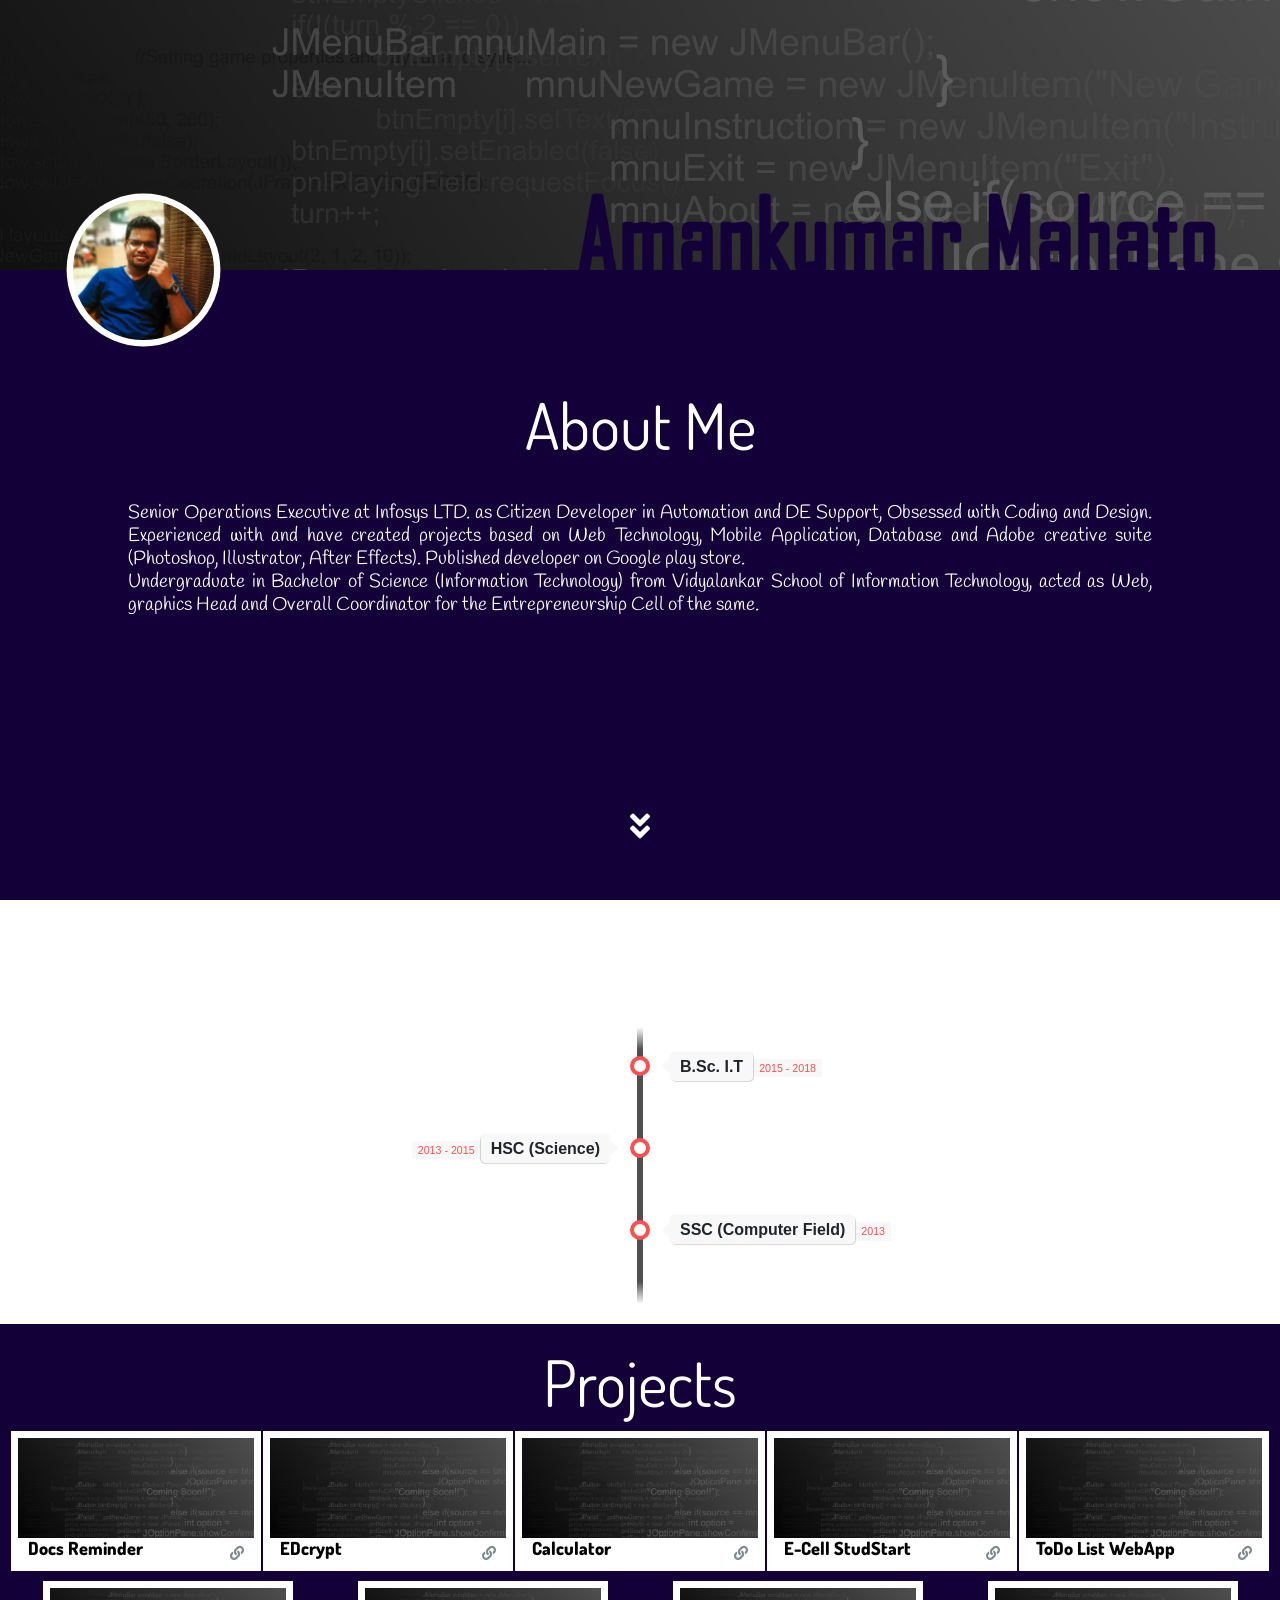
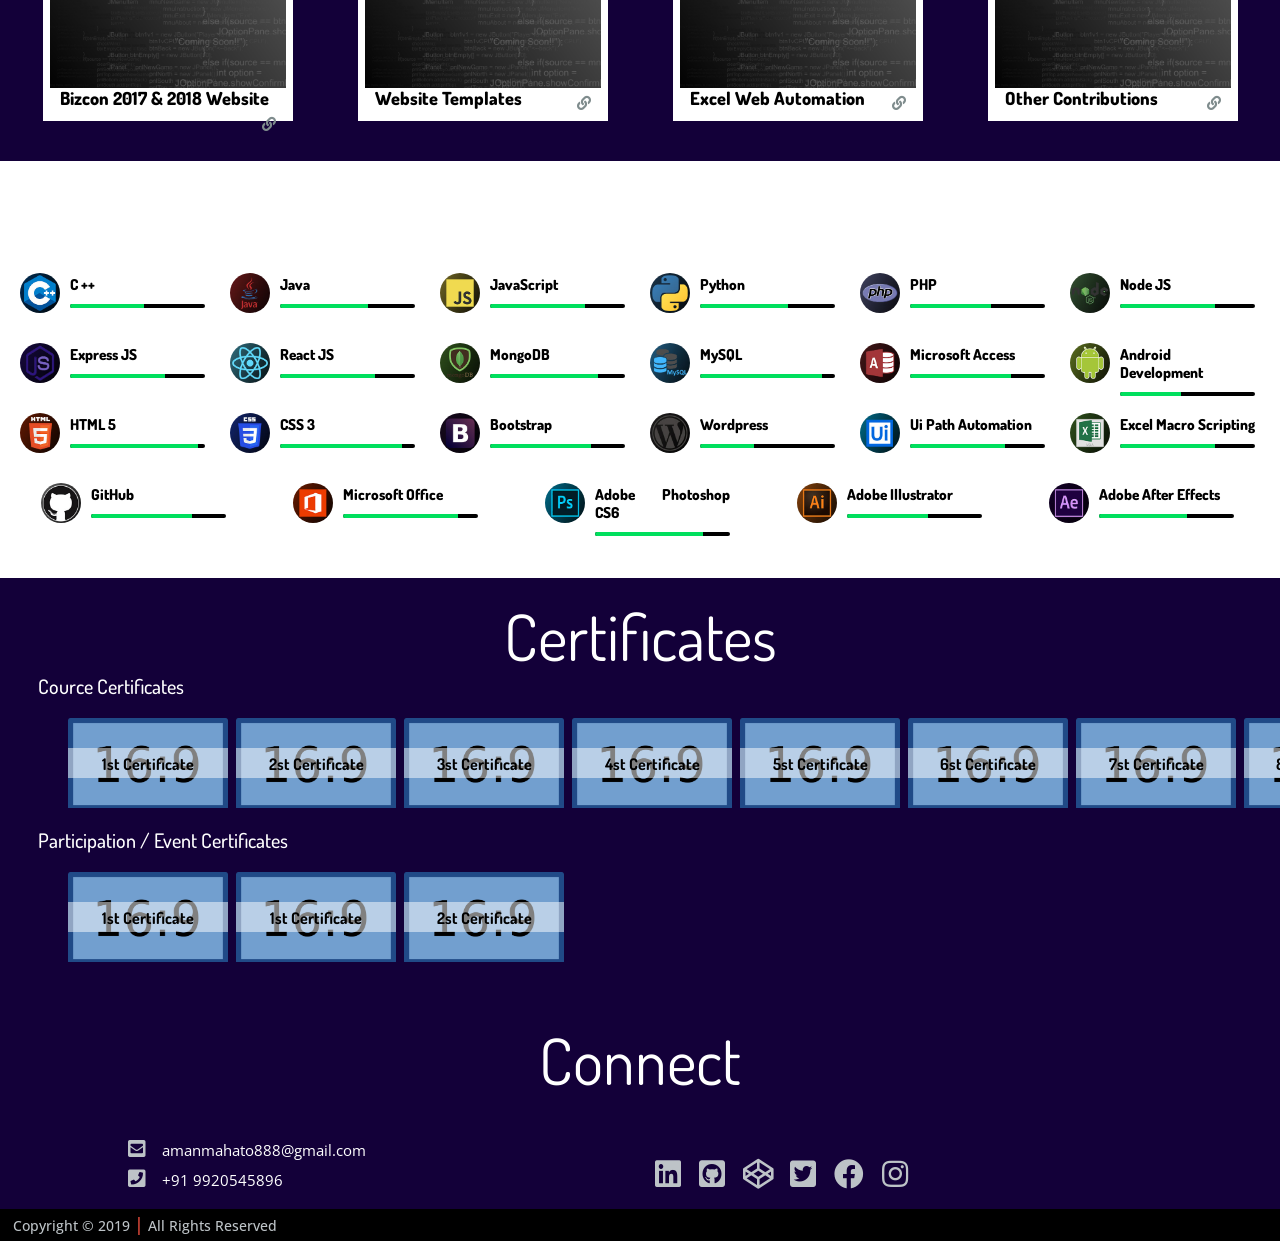
==== index.html @ 03d80e10 "Skill Section Redsigned" ====
<!doctype html>
<html lang="en">
  <head>
    <!-- Meta tags -->
    <meta charset="utf-8">
    <meta name="viewport" content="width=device-width, initial-scale=1, shrink-to-fit=no">

    <!-- CSS -->
    
    <link href="css/bootstrap.min.css" rel="stylesheet">
    <link rel="stylesheet" href="css/const.css">
    <link rel="stylesheet" href="https://use.fontawesome.com/releases/v5.0.13/css/all.css" integrity="sha384-DNOHZ68U8hZfKXOrtjWvjxusGo9WQnrNx2sqG0tfsghAvtVlRW3tvkXWZh58N9jp" crossorigin="anonymous">
    <link rel="stylesheet" href="css/typography.css">
    <link rel="stylesheet" href="css/style.css">
    <script src="js/main.js"></script>

    
    <title>Amankumar Mahato</title>
    <link rel="icon" href="Assets/profile/icon.png" type="image/gif" sizes="16x16" alt="Amankumar Mahato">
  </head>
  <body>
    <div>
      <!-- About Me Page -->
      <section id="about">
        <div class="row top">
          <img src="Assets/profile/aman.png" class="xenon" alt="Amankumar Mahato">
        </div>

        <div class="row"  style="display: flex; height: 13vh; background-color: #130039;">
          <div class="imgdiv">
            <img src="Assets/profile/profile.jpg" alt="Amankumar Mahato" class="img"/>
          </div>
        </div>

        <div class="row abt">
          <div class="para">
            <h2 class="heading">About Me</h2>
            <p class="about">Senior Operations Executive at Infosys LTD. as Citizen Developer in Automation and DE Support, Obsessed with Coding and Design. Experienced with and have created projects based on Web Technology, Mobile Application, Database and Adobe creative suite (Photoshop, Illustrator, After Effects). Published developer on Google play store.</br>
              Undergraduate in Bachelor of Science (Information Technology) from Vidyalankar School of Information Technology, acted as Web, graphics Head and Overall Coordinator for the Entrepreneurship Cell of the same.</p>
          </div>
        </div>

        <a href="#edu" style="text-decoration: none;">
          <div class="row"  style="display: flex; height: 10vh; background-color: #130039; justify-content: center; overflow: hidden;">
            <div class="down">
              <i class="fas fa-angle-double-down"></i>
            </div>
          </div>
        </a>
      </section>

      <!-- Education Page -->
      <section  id="edu" class="container-fluid">
        <div class="row edu">
              <div class="col-12">
                <h2 class="heading">Education Details</h2>
                <!-- The Timeline -->
                <ul class="timeline">
                	<!-- Item 1 -->
                	<li>
                		<div class="direction-r">
                			<div class="flag-wrapper">
                				<span class="flag">B.Sc. I.T</span>
                				<span class="time-wrapper"><span class="time">2015 - 2018</span></span>
                			</div>
                			<div class="desc">Vidyalankar School of Information Technology</div>
                		</div>
                	</li>

                	<!-- Item 2 -->
                	<li>
                		<div class="direction-l">
                			<div class="flag-wrapper">
                				<span class="flag">HSC (Science)</span>
                				<span class="time-wrapper"><span class="time">2013 - 2015</span></span>
                			</div>
                			<div class="desc">Bhavan's H.S. College</div>
                		</div>
                	</li>

                	<!-- Item 3 -->
                	<li>
                		<div class="direction-r">
                			<div class="flag-wrapper">
                				<span class="flag">SSC (Computer Field)</span>
                				<span class="time-wrapper"><span class="time">2013</span></span>
                			</div>
                			<div class="desc">Robert Money Technical High School</div>
                		</div>
                	</li>
                </ul>
              </div>
        </div>
      </section>

      <!-- Projects Page -->
      <section id="project" class="container-fluid project">
        <div class="Head">
          <h2 class="heading">Projects</h2>
        </div>
        <div class="content">
          <script>
            projectArray.forEach(elements => {
                document.write(
                  '<div class="projectMain">'
                      +'<div class="pBG" style="background-image: url(Assets/'+elements.pImage+');">'
                        +'<div class="pDisp">'
                          + elements.disp +'<br>'
                          +'Languages: '+ elements.language +'<br>'
                          +'Purpose: '+ elements.purpose +
                        '</div>'
                      +'</div>'
                      +'<h2 class="content">'+ elements.name +'</h2>'
                      +'<a href="'+elements.link+'" class="fas fa-link pLink"  target="_blank"></a>'
                  +'</div>'
                );
            });
          </script>
        </div>
      </section>


      <!-- Skill Page -->
      <section id="skill" class="container-fluid skills">
        <div class="Head">
          <h2 class="heading">Skills</h2>
        </div>
        <div class="content">
          <script>
            skillArray.forEach(element => {
                document.write(
                  '<div class="skillMain">'
                      +'<img src="Assets/skill/'+element.skillIcon+'" class="sImg">'
                      +'<div class="skillSub">'
                        +'<h2>'+ element.skill +'</h2>'
                        +'<div class="progress">'
                            +'<div class="prgComp" style="width: '+element.level+'%"></div>'
                        +'</div>'
                      +'</div>'
                  +'</div>'
                );            
            });
          </script>
        </div>
      </section>

      <!-- Certificate Page -->
      <section id="certificate" class="container-fluid certificate">
        <div class="Head">
          <h2 class="heading">Certificates</h2>
        </div>
        <div class="Head">
          <h2 class="cCertiTitle">Cource Certificates</h2>
        </div>
        <div class="hScroll">
          <script>
            cCertiArray.forEach(element => {
              document.write(
                '<a href="#" class="cCerti" style="background-image: url(Assets/'+element.cCertiImg+');">'
                  +'<div class="cCertiName">'
                    +'<h2 class="contentD">'+element.cCertiName+'</h2>'
                  +'</div>'
                +'</a>'
              );
            });
          </script>
        </div>
        <div class="Head">
          <h2 class="cCertiTitle">Participation / Event Certificates</h2>
        </div>
        <div class="hScroll">
          <script>
            pCertiArray.forEach(element => {
              document.write(
                '<a href="#" class="cCerti" style="background-image: url(Assets/'+element.pCertiImg+');">'
                  +'<div class="cCertiName">'
                    +'<h2 class="contentD">'+element.pCertiName+'</h2>'
                  +'</div>'
                +'</a>'
              );
            });
          </script>
        </div>
      </section>

      <!--Connect Page -->
      <section id="connect" class="container-fluid">
        <div class="row connect">
          <div class="col-12">
            <h2 class="heading">Connect</h2>
          </div>
          <div class="col-lg-6 col-md-6 col-sm-12 conMain">
            <h2 onclick="copyEmail()"><i class="fas fa-envelope-square"></i>&nbsp &nbsp amanmahato888@gmail.com</h2>
            <h2 onclick="copyPhone()"><i class="fas fa-phone-square"></i>&nbsp &nbsp +91 9920545896</h2>
          </div>
          <div class="col-lg-6 col-md-6 col-sm-12 conMain2">
            <a href="https://www.linkedin.com/in/amank-mahato/" target="_blank" class="fab fa-linkedin"></a>&nbsp &nbsp
            <a href="https://github.com/XenonAman" target="_blank" class="fab fa-github-square"></a>&nbsp &nbsp
            <a href="https://codepen.io/amanmahato/" target="_blank" class="fab fa-codepen"></a>&nbsp &nbsp
            <a href="https://twitter.com/amank_mahato" target="_blank" class="fab fa-twitter-square"></a>&nbsp &nbsp
            <a href="https://www.facebook.com/aman.mahato.355" target="_blank" class="fab fa-facebook"></a>&nbsp &nbsp
            <a href="https://www.instagram.com/mahato_aman/?hl=en" target="_blank" class="fab fa-instagram"></a>    
          </div>
        </div>
      </section>

      <div class="col-12 copyR">
          <h2>Copyright &#169; 2019 <span>|</span> All Rights Reserved</h2>
      </div>


    </div>

<!-- Loader
https://www.w3schools.com/howto/tryit.asp?filename=tryhow_css_loader5 -->


    <!-- Optional JavaScript -->

    <!-- jQuery first, then Popper.js, then Bootstrap JS -->
    <script src="https://code.jquery.com/jquery-3.2.1.slim.min.js" integrity="sha384-KJ3o2DKtIkvYIK3UENzmM7KCkRr/rE9/Qpg6aAZGJwFDMVNA/GpGFF93hXpG5KkN" crossorigin="anonymous"></script>
    <script src="https://cdnjs.cloudflare.com/ajax/libs/popper.js/1.12.9/umd/popper.min.js" integrity="sha384-ApNbgh9B+Y1QKtv3Rn7W3mgPxhU9K/ScQsAP7hUibX39j7fakFPskvXusvfa0b4Q" crossorigin="anonymous"></script>
    <script src="js/bootstrap.min.js"></script>

    <script>
      function copyEmail(){
        let copyE = "amanmahato888@gmail.com";
        copyE.select();
        copyE.setSelectionRange(0, 99999);
        document.execCommand("copy");
      }
    </script>
    
  </body>
</html>
---- css/const.css ----
html, body, div, span, applet, object, iframe,
h1, h2, h3, h4, h5, h6, p, blockquote, pre,
a, abbr, acronym, address, big, cite, code,
del, dfn, em, img, ins, kbd, q, s, samp,
small, strike, strong, sub, sup, tt, var,
b, u, i, center,
dl, dt, dd, ol, ul, li,
fieldset, form, label, legend,
table, caption, tbody, tfoot, thead, tr, th, td,
article, aside, canvas, details, embed,
figure, figcaption, footer, header, hgroup,
menu, nav, output, ruby, section, summary,
time, mark, audio, video {
	margin: 0;
	padding: 0;
	border: 0;
	font-size: 100%;
	vertical-align: baseline;
}
/* HTML5 display-role reset for older browsers */
article, aside, details, figcaption, figure,
footer, header, hgroup, menu, nav, section {
	display: block;
}
body {
	line-height: 1;
}
ol, ul {
	list-style: none;
}
blockquote, q {
	quotes: none;
}
blockquote:before, blockquote:after,
q:before, q:after {
	content: '';
	content: none;
}
table {
	border-collapse: collapse;
	border-spacing: 0;
}

/* ============ Browsers reset ============ */

html{
	-ms-overflow-style: none;  /* IE 10+ */
	overflow: -moz-scrollbars-none; /* should hide scroll bar */
}
/* no scroll bar for Safari and Chrome */
html::-webkit-scrollbar,
body::-webkit-scrollbar{
	display: none; /*  might be enought */
	background: transparent;
	visibility: visible;
	width: 17px;
}

/* ============ Hide Scrollbar ============ */

 /* rgba(19,0,57,1); */

body
{
    background:url(../Assets/bg.jpg);
    /* background-color: #95a5a6; */
	  background-size: 100% 100%;
    /* Create the parallax scrolling effect */
    background-attachment: fixed;
    background-position: center;
    background-repeat: no-repeat;
    background-size: cover;
    overflow-x: hidden;
    font-family: sans-serif;
}

.row{
	margin-left: 0px;
	margin-right: 0px;
	padding-right: 0px;
	padding-left: 0px;
}

.container-fluid{
	padding-left: 0px;
	padding-right: 0px; 
}



/* =========== Down shift button =========== */

.down{
  text-align: center;
  color: #fff;
  font-size: 2.5vw;
  font-weight: 100;
  position :relative;
  -webkit-animation: mymove 3s infinite; /* Safari 4.0 - 8.0 */
  animation: mymove 3s infinite;
}

/* Safari 4.0 - 8.0 */
@-webkit-keyframes mymove {
    0% {top: -5px; color: #130039;}
    40%,60% { top: 5px; color: #fff;}
    100% {top:  15px;  color:#130039;}
}

/* Standard syntax */
@keyframes mymove {
    0% {top: -5px;  color: #130039;}
    40%,60% { top: 5px; color: #fff;}
    100% {top: 15px;  color: #130039;}
}

/* =========== Section =========== */


#about{
	height: 100vh;
	width: 100%;
	box-sizing: content-box;
}

.edu{
	height: auto;
	width: 100%;
	background-color: rgba(19,0,57,0);
	padding-top: 20px;
	padding-bottom: 20px;
	box-sizing: content-box;
}

.project{
	height: auto;
	width: 100%;
	background-color: rgba(19,0,57,1);
	padding-top: 20px;
	padding-bottom: 20px;
}

.skills{
	height: auto;
	width: 100%;
	background-color: rgba(19,0,57,0);
	padding-top: 20px;
	padding-bottom: 20px;
}

.certificate{
	background-color: rgba(19,0,57,1);
	height: auto;
	width: 100%;
	padding-top: 20px;
	padding-bottom: 20px;
}

.activity{
	height: auto;
	width: 100%;
	background-color: rgba(19,0,57,0);
	padding-top: 20px;
	padding-bottom: 20px;
}

.connect{
	background-color: rgba(19,0,57,1);
	height: auto;
	width: 100%;
	padding-top: 20px;
	padding-bottom: 20px;
}

/* =========== Section Head =========== */

.Head{
	width: 100%;
	height: auto;
	text-align: center;
}
/* =========== Section Containet =========== */

.content{
	width: 100%;
	height: auto;
	padding: 10px;
	display: flex;
	flex-direction: row;
	flex-wrap: wrap;
	justify-content: space-around;
	align-items: center;
}

/* =========== Progress Bar =========== */ 

.progress {
  position: relative;
  height: 4px;
  display: block;
  width: 100%;
  background-color: #000000;
  border-radius: 2px;
  background-clip: padding-box;
  margin: 0.2rem 0 0.2rem 0;
  overflow: hidden; 
}
.progress .prgComp {
  position: absolute;
  background-color: inherit;
  top: 0;
  bottom: 0;
  background-color: #00df5d;
  transition: width .3s linear; 
}
---- css/typography.css ----
@import url('https://fonts.googleapis.com/css?family=Dosis:200,400|Handlee|Montserrat+Subrayada');



/* font-family: 'Dosis', sans-serif;
font-family: 'Montserrat Subrayada', sans-serif;
font-family: 'Handlee', cursive; */


.heading{
  font-family: 'Dosis', sans-serif;
  font-size: 5vw;
  color: #fff;
  text-align: center;
  font-weight: 400;
}

.about{
  font-family: 'Handlee', sans-serif;
  font-size: 1.5vw;
  font-weight: 200;
	line-height: 1.8vw;
  color: #fff;
  padding: 3vw 10% 0% 10%;
	text-align: justify;
}

.content{
  font-family: 'Dosis', sans-serif;
  font-size: 14px;
  color: #fff;
  text-align: justify;
}

.contentD{
  font-family: 'Dosis', sans-serif;
  font-size: 14px;
  color: #000;
  text-align: justify;
}
---- css/style.css ----
@import url('https://fonts.googleapis.com/css?family=Fira+Sans+Condensed:300|Open+Sans');

/* font-family: 'Open Sans', sans-serif;
font-family: 'Fira Sans Condensed', sans-serif; */

/* ===Thumbnail=== */

.top{
  width: 100vw;
	height: 30vh;
	display: flex;
	align-items: flex-end;
	justify-content: flex-end;
}
.xenon{
  /* position: relative; */
	/* background-color: #00ff00; */
  /* color: #130039; */
  /* font-size: 5vw;
	line-height: 4.2vw;
  font-weight: bolder; */
  /* display: flex; */
	width: 50vw;
	height: auto;
	margin-right: 5vw;
}

/* ===About=== */

.imgdiv{
  position: relative;
	top: -5.5vw;
	margin-left: 5.7vw;
}

.img{
  background-color: #ccc;
  height: auto;
  width: 11vw;
  border-radius: 50%;
  box-shadow: 0px 0px 0px 0.5vw #fff;
}

.img:hover{
	transition-duration: 0.5s;
  height: auto;
  width: 150px;
  border-radius: 0%;
}

.abt{
	  display: flex;
		height: 47vh;
		background-color: #130039;
}

/* ===Education=== */

.timeline {
  position: relative;
  width: 660px;
  margin: 0 auto;
  margin-top: 30px;
  padding: 1em 0;
  list-style-type: none;
}

.timeline:before {
  position: absolute;
  left: 50%;
  top: 0;
  content: ' ';
  display: block;
  width: 6px;
  height: 100%;
  margin-left: -3px;
  background: rgb(80,80,80);
  background: -moz-linear-gradient(top, rgba(80,80,80,0) 0%, rgb(80,80,80) 8%, rgb(80,80,80) 92%, rgba(80,80,80,0) 100%);
  background: -webkit-gradient(linear, left top, left bottom, color-stop(0%,rgba(30,87,153,1)), color-stop(100%,rgba(125,185,232,1)));
  background: -webkit-linear-gradient(top, rgba(80,80,80,0) 0%, rgb(80,80,80) 8%, rgb(80,80,80) 92%, rgba(80,80,80,0) 100%);
  background: -o-linear-gradient(top, rgba(80,80,80,0) 0%, rgb(80,80,80) 8%, rgb(80,80,80) 92%, rgba(80,80,80,0) 100%);
  background: -ms-linear-gradient(top, rgba(80,80,80,0) 0%, rgb(80,80,80) 8%, rgb(80,80,80) 92%, rgba(80,80,80,0) 100%);
  background: linear-gradient(to bottom, rgba(80,80,80,0) 0%, rgb(80,80,80) 8%, rgb(80,80,80) 92%, rgba(80,80,80,0) 100%);
  z-index: 5;
}

.timeline li {
  padding: 1em 0;
}

.timeline li:after {
  content: "";
  display: block;
  height: 0;
  clear: both;
  visibility: hidden;
}

.direction-l {
  position: relative;
  width: 300px;
  float: left;
  text-align: right;
}

.direction-r {
  position: relative;
  width: 300px;
  float: right;
}

.flag-wrapper {
  position: relative;
  display: inline-block;
  text-align: center;
}

.flag {
  position: relative;
  display: inline;
  background: rgb(248,248,248);
  padding: 6px 10px;
  border-radius: 5px;
  font-weight: 600;
  text-align: left;
}

.direction-l .flag {
  -webkit-box-shadow: -1px 1px 1px rgba(0,0,0,0.15), 0 0 1px rgba(0,0,0,0.15);
  -moz-box-shadow: -1px 1px 1px rgba(0,0,0,0.15), 0 0 1px rgba(0,0,0,0.15);
  box-shadow: -1px 1px 1px rgba(0,0,0,0.15), 0 0 1px rgba(0,0,0,0.15);
}

.direction-r .flag {
  -webkit-box-shadow: 1px 1px 1px rgba(0,0,0,0.15), 0 0 1px rgba(0,0,0,0.15);
  -moz-box-shadow: 1px 1px 1px rgba(0,0,0,0.15), 0 0 1px rgba(0,0,0,0.15);
  box-shadow: 1px 1px 1px rgba(0,0,0,0.15), 0 0 1px rgba(0,0,0,0.15);
}

.direction-l .flag:before,
.direction-r .flag:before {
  position: absolute;
  top: 50%;
  right: -40px;
  content: ' ';
  display: block;
  width: 20px;
  height: 20px;
  margin-top: -10px;
  background: #fff;
  border-radius: 10px;
  border: 4px solid rgb(255,80,80);
  z-index: 10;
}

.direction-r .flag:before {
  left: -40px;
}

.direction-l .flag:after {
  content: "";
  position: absolute;
  left: 100%;
  top: 50%;
  height: 0;
  width: 0;
  margin-top: -8px;
  border: solid transparent;
  border-left-color: rgb(248,248,248);
  border-width: 8px;
  pointer-events: none;
}

.direction-r .flag:after {
  content: "";
  position: absolute;
  right: 100%;
  top: 50%;
  height: 0;
  width: 0;
  margin-top: -8px;
  border: solid transparent;
  border-right-color: rgb(248,248,248);
  border-width: 8px;
  pointer-events: none;
}

.time-wrapper {
  display: inline;

  line-height: 1em;
  font-size: 0.66666em;
  color: rgb(250,80,80);
  vertical-align: middle;
}

.direction-l .time-wrapper {
  float: left;
}

.direction-r .time-wrapper {
  float: right;
}

.time {
  display: inline-block;
  padding: 4px 6px;
  background: rgb(248,248,248);
}

.desc {
  margin: 1em 0.75em 0 0;
  font-size: 0.77777em;
  font-style: italic;
  line-height: 1.5em;
	color: #fff;
}

.direction-r .desc {
  margin: 1em 0 0 0.75em;
}

/* ===Project=== */
.projectMain{
  height: 140px;
  width: 250px;
  padding: 7px;
  background:#fff;
  color: #000000;
  margin-bottom: 10px;
}

.pBG{
  height: 100px;
  width: 236px;
  background-size: cover;
}

.projectMain:hover .pBG{
  box-shadow: 2px 2px 5px #000000;
}

.pDisp{
  height: 100px;
  width: 236px;
  background: #0984e3;
  opacity: 0;
}

.projectMain:hover .pDisp
{
  opacity:0.5;
  text-align:justify;
  color: #000000;
  font-size:15px;
  font-weight:700;
  font-family: 'Fira Sans Condensed', sans-serif;
  padding: 10px;
  transition: 1.5s;
}

.projectMain .content{
  color: #000000;
  font-size: 18px;
  font-weight: 800;
  display: inline;
}

.pLink{
  color: #7f8c8d;
  float: right;
  padding-right: 10px;
  padding-top: 8px;
}

.pLink:hover{
  color: #e74c3c;
}

/* ===Skill=== */

.skillMain{
  background-color: rgba(255, 255, 255, 0.5);
  height: 50px;
  width: 200px;
  padding: 5px;
  margin-bottom: 20px;
  border-radius: 35px 35px 10px 35px;
  display: inline-flex;
}

.skillSub{
  padding: 3px 5px 3px 10px;
  width: 100%;
  height: 100%;
}

.sImg{
  width: 40px;
  height: 40px;
  border-radius: 20px;
}

.skillMain .skillSub h2{
  color: #000000;
  font-size: 15px;
  font-weight: 800;
  margin-bottom: 10px;
}

/* ===Certificates=== */

.hScroll{
  width: 100%;
  padding: 20px 5%;
  height: 130px;
  overflow-y: hidden;
  overflow-x: scroll;
  white-space: nowrap;
  scroll-behavior: smooth;
}

/* .hScroll::-webkit-scrollbar {
  width: 0 !important
}

.hScroll { 
  -ms-overflow-style: none;
  overflow: -moz-scrollbars-none;
} */

/* width */
.hScroll::-webkit-scrollbar {
  height: 5px;
}

/* Track */
.hScroll::-webkit-scrollbar-track {
  background: #ffffff2d; 
  margin: 0px 20%;
  /* border-radius: 20px;  */
}
 
/* Handle */
.hScroll::-webkit-scrollbar-thumb {
  background: rgb(0, 0, 0);
  /* border-radius: 20px;  */
}

/* Handle on hover */
.hScroll::-webkit-scrollbar-thumb:hover {
  background: rgba(126, 124, 255, 0.329); 
}

/* ===End of Horizontal Scroll Settings=== */

.cCertiTitle{
  font-family: 'Dosis', sans-serif;
  font-size: 20px;
  color: #fff;
  text-align: center;
  padding: 0px 3%;
  float: left;
}

.cCerti{
  width:160px;
  height: 90px;
  margin: 0px 4px;
  background-size: 100%;
  display: inline-block;
}

.cCertiName{
  margin-top: 30px;
  padding: 7px 5px;
  height: 30px;
  width: 100%;
  background-color: rgba(255, 255, 255, 0.5)
}

.cCertiName .contentD{
  font-size: 16px;
  font-weight: bold;
  text-align: center;
  display: block;
  white-space: nowrap;
}


/* ===Contact=== */

.conMain{
  padding-top: 30px;
  padding-left: 10vw;
}
.conMain2{
  padding-top: 60px;
  padding-right: 10vw;
}

.conMain h2{
  margin-top: 10px;
  color: #fff;
  font-weight: 400;
  font-size: 15px;
  font-family: 'Open Sans', sans-serif;
}

.conMain h2:hover{
  color: #2ecc71;
}

.conMain h2 i{
  color: #bdc3c7;
  font-size: 20px;
}

.conMain2 a{
  color: #bdc3c7;
  font-size: 30px;
  transition: 1s;
}

.conMain2 a:hover{
  color: #2ecc71;
  font-size: 45px;
}

.copyR{
  background-color: #000000;
  width: calc(100vw + 30px);
  height: auto;
  font-size: 14px;
  padding: 5px 0px 5px 1vw;
  color: #bdc3c7;
  font-weight: 100;
  font-family: 'Open Sans', sans-serif;
}

.copyR h2 span{
  color: #e74c3c;
  font-size: 18px;
}

/* ================ Timeline Media Queries ================ */

@media screen and (max-width: 660px) {

.timeline {
 	width: 100%;
	padding: 4em 0 1em 0;
}

.timeline li {
	padding: 2em 0;
}

.direction-l,
.direction-r {
	float: none;
	width: 100%;
	text-align: center;
}

.flag-wrapper {
	text-align: center;
}

.flag {
	background: rgb(255,255,255);
	z-index: 15;
}

.direction-l .flag:before,
.direction-r .flag:before {
  position: absolute;
  top: -30px;
	left: 50%;
	content: ' ';
	display: block;
	width: 20px;
	height: 20px;
	margin-left: -9px;
	background: #fff;
	border-radius: 10px;
	border: 4px solid rgb(255,80,80);
	z-index: 10;
}

.direction-l .flag:after,
.direction-r .flag:after {
	content: "";
	position: absolute;
	left: 50%;
	top: -8px;
	height: 0;
	width: 0;
	margin-left: -8px;
	border: solid transparent;
	border-bottom-color: rgb(255,255,255);
	border-width: 8px;
	pointer-events: none;
}

.time-wrapper {
	display: block;
	position: relative;
	margin: 4px 0 0 0;
	z-index: 14;
}

.direction-l .time-wrapper {
	float: none;
}

.direction-r .time-wrapper {
	float: none;
}

.desc {
	position: relative;
	margin: 1em 0 0 0;
	padding: 1em;
	color: #fff;
  z-index: 15;
}

.direction-l .desc,
.direction-r .desc {
	position: relative;
	margin: 1em 1em 0 1em;
	padding: 1em;

  z-index: 15;
}

}

@media screen and (min-width: 400px) and (max-width: 660px) {

.direction-l .desc,
.direction-r .desc {
	margin: 1em 4em 0 4em;
}

}


/* ===Media Query for vp 767px=== */

@media screen and (max-width: 767px)
{
  .para p{
	  font-size: 16px;
	  color: #fff;
		line-height: 19px;
	}
}

/* ===Media Query for vp 479px=== */

@media screen and (max-width: 479px)
{

	.down{
	  font-size: 15px;
	}

	/* .abt{
		height: 42vh;
  } */

  .imgdiv{
    position: relative;
    top: calc(-5.5vw - 5vw );
    padding-left: 5vw;
  }
  
  .img{
    height: auto;
    width: calc(11vw + 7.5vw);
  }
  
	.para h2{
	  font-size: 23px;
	  color: #fff;
	}

	.para p{
	  font-size: 16px;
	  color: #fff;
		line-height: 19px;
  }
  
  .heading{
    font-size: 25px;
  }

	.edu{
		height: auto;
	}

	.timeline {
	  margin-top: 10px;
	}

	.timeline:before {
	  background: -moz-linear-gradient(top, rgba(80,80,80,0) 0%, rgb(80,80,80) 12%, rgb(80,80,80) 85%, rgba(80,80,80,0) 100%);
	  background: -webkit-gradient(linear, left top, left bottom, color-stop(0%,rgba(30,87,153,1)), color-stop(100%,rgba(125,185,232,1)));
	  background: -webkit-linear-gradient(top, rgba(80,80,80,0) 0%, rgb(80,80,80) 12%, rgb(80,80,80) 85%, rgba(80,80,80,0) 100%);
	  background: -o-linear-gradient(top, rgba(80,80,80,0) 0%, rgb(80,80,80) 12%, rgb(80,80,80) 85%, rgba(80,80,80,0) 100%);
	  background: -ms-linear-gradient(top, rgba(80,80,80,0) 0%, rgb(80,80,80) 12%, rgb(80,80,80) 85%, rgba(80,80,80,0) 100%);
	  background: linear-gradient(to bottom, rgba(80,80,80,0) 0%, rgb(80,80,80) 12%, rgb(80,80,80) 85%, rgba(80,80,80,0) 100%);
  }

  .skillMain{
    width: 160px;
    padding: 5px;
  }
  
  .sImg{
    width: 150px;
  }
  
  .skillMain h2{
    font-size: 14px;
    font-weight: 600;
  }
  
  .conMain{
    padding-top: 10px;
    padding-left: 10px;
    padding-right: 10px;
  }
  .conMain2{
    padding-top: 25px;
    padding-left: 10px;
    padding-right: 10px;
    text-align: center;
  }
}
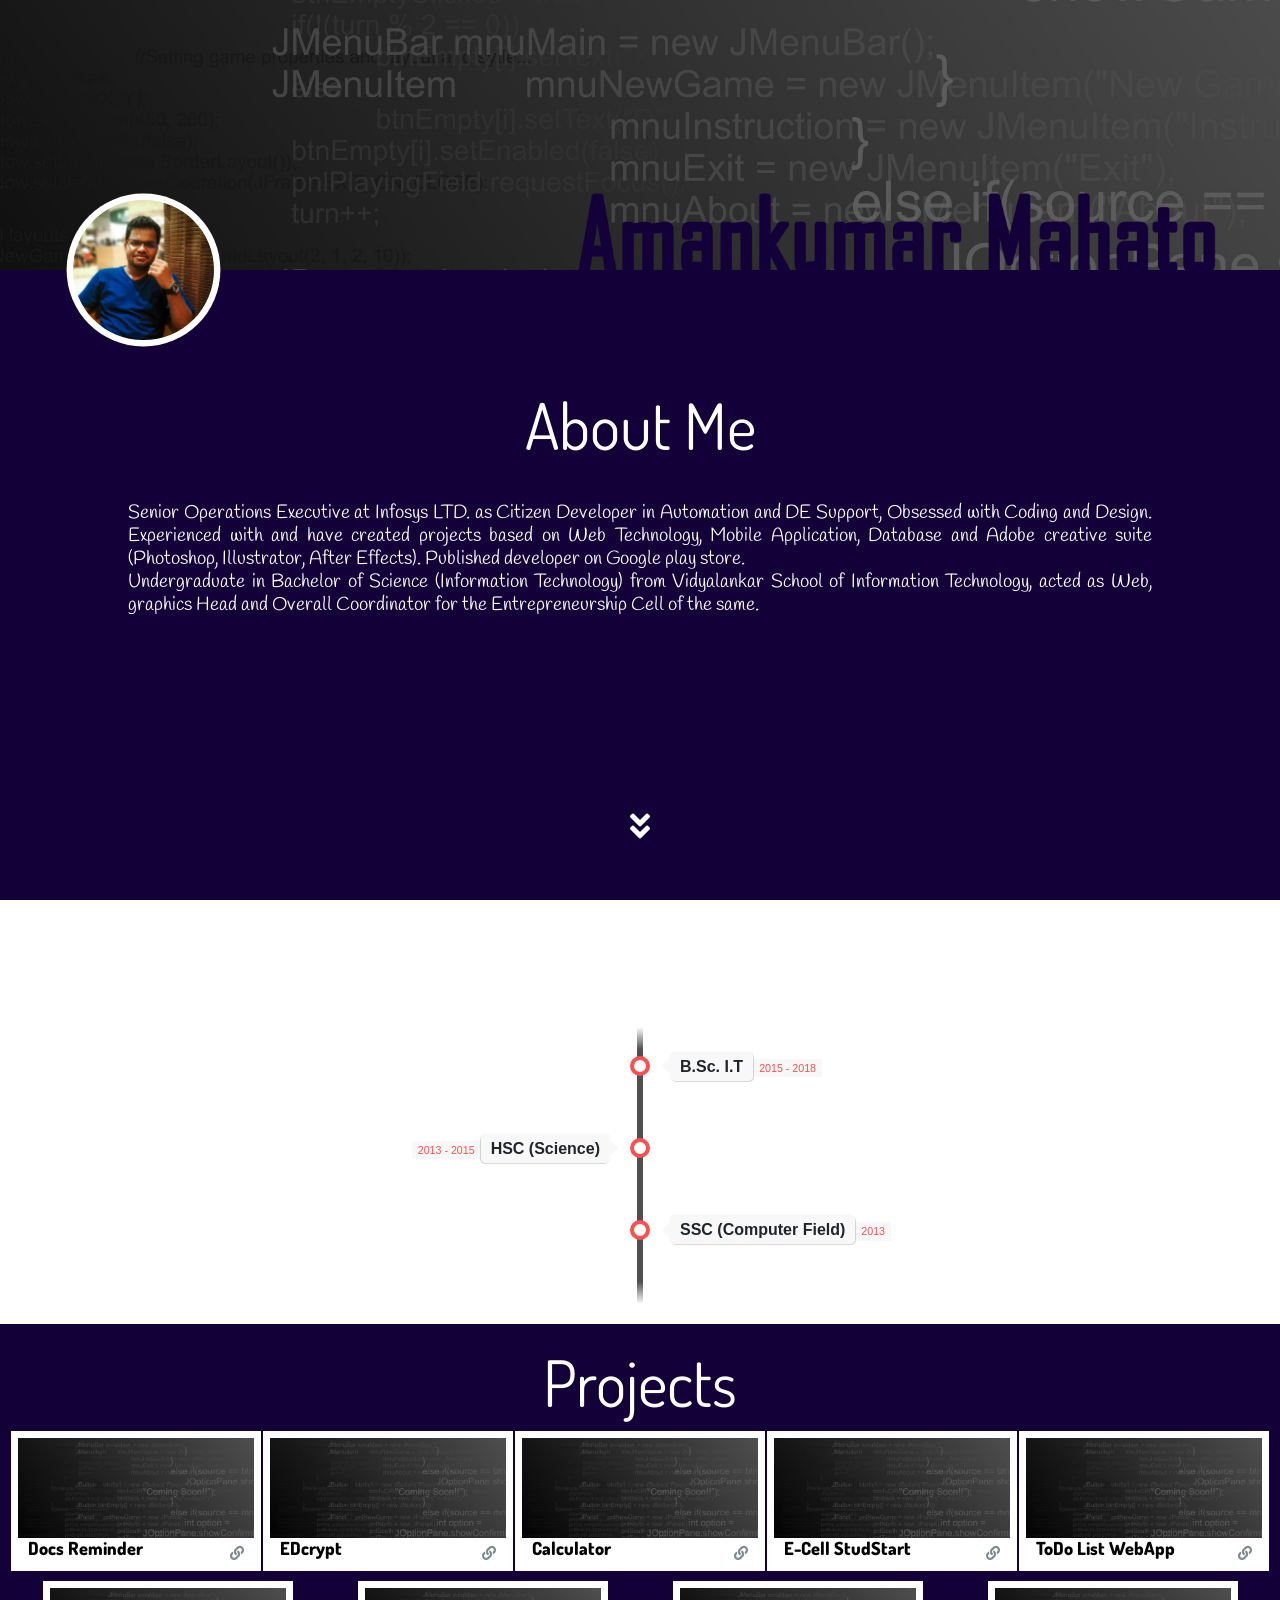
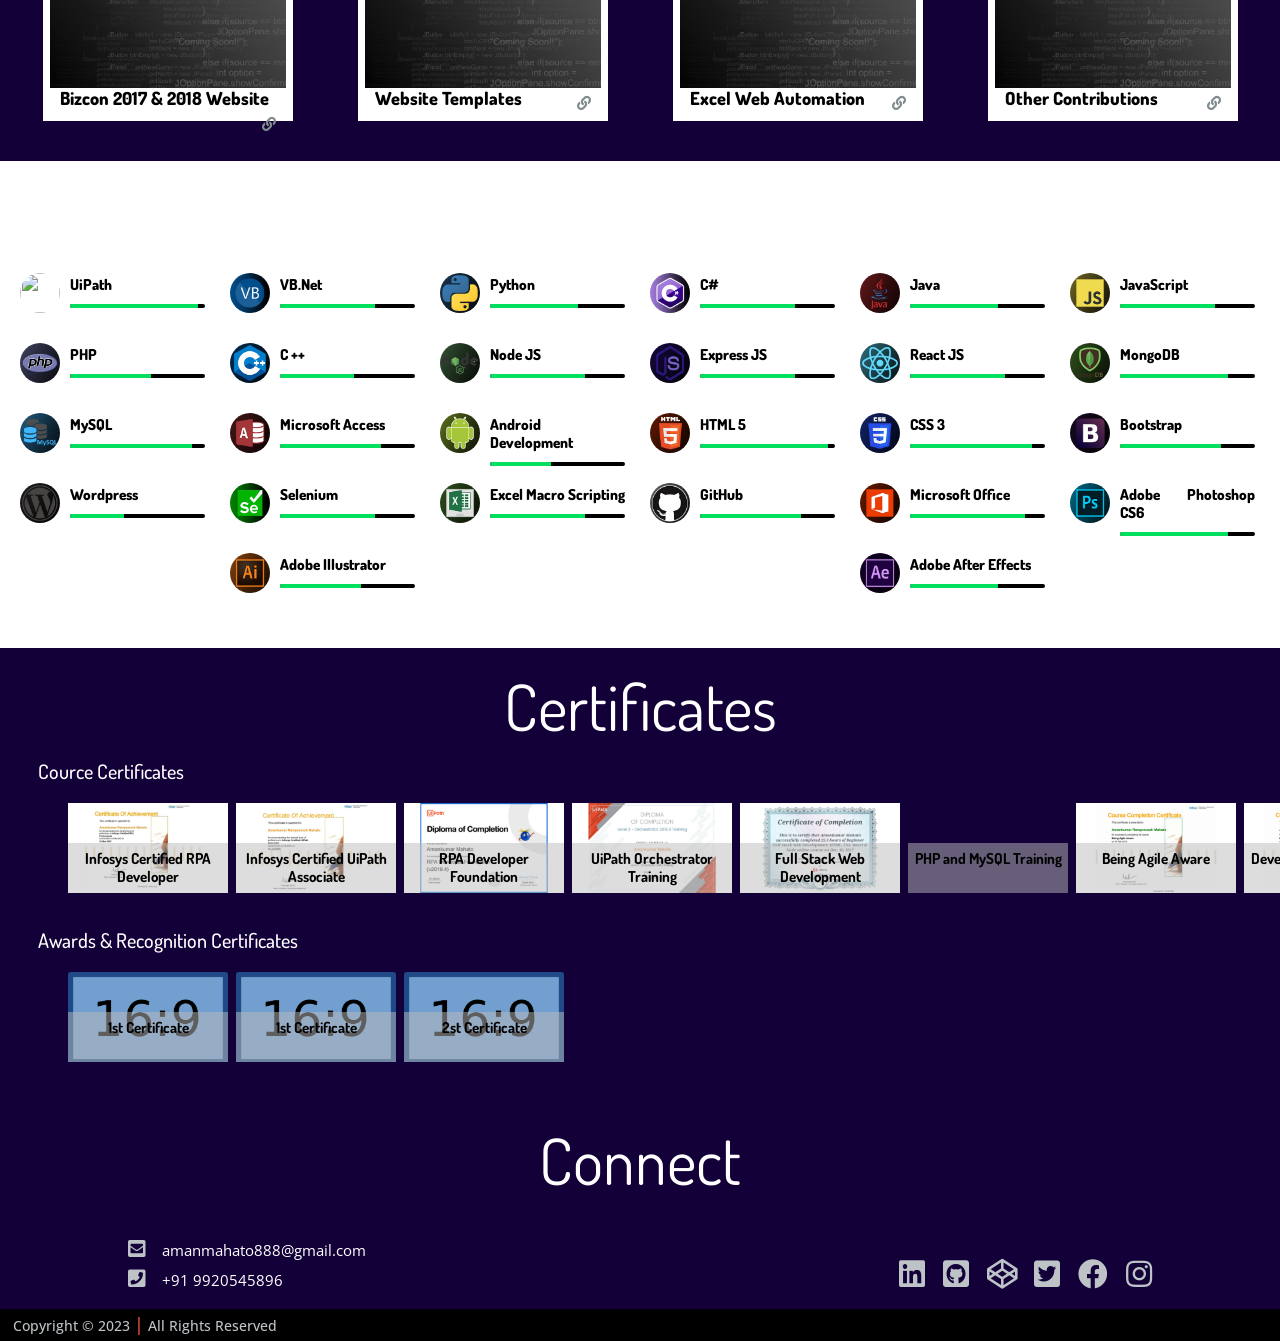
==== commit fa4cb352: "Certificate update" ====
--- a/index.html
+++ b/index.html
@@ -156,7 +156,7 @@
           <script>
             cCertiArray.forEach(element => {
               document.write(
-                '<a href="#" class="cCerti" style="background-image: url(Assets/'+element.cCertiImg+');">'
+                '<a href="Assets/cCertificate/'+element.cCertiImg+'" class="cCerti" style="background-image: url(Assets/cCertificate/'+element.cCertiImg+');" target="_blank">'
                   +'<div class="cCertiName">'
                     +'<h2 class="contentD">'+element.cCertiName+'</h2>'
                   +'</div>'
@@ -166,13 +166,13 @@
           </script>
         </div>
         <div class="Head">
-          <h2 class="cCertiTitle">Participation / Event Certificates</h2>
+          <h2 class="cCertiTitle">Awards & Recognition Certificates</h2>
         </div>
         <div class="hScroll">
           <script>
             pCertiArray.forEach(element => {
               document.write(
-                '<a href="#" class="cCerti" style="background-image: url(Assets/'+element.pCertiImg+');">'
+                '<a href="Assets/eCertificate/'+element.pCertiImg+'" class="cCerti" style="background-image: url(Assets/'+element.pCertiImg+');">'
                   +'<div class="cCertiName">'
                     +'<h2 class="contentD">'+element.pCertiName+'</h2>'
                   +'</div>'
@@ -205,7 +205,7 @@
       </section>
 
       <div class="col-12 copyR">
-          <h2>Copyright &#169; 2019 <span>|</span> All Rights Reserved</h2>
+          <h2>Copyright &#169; 2023 <span>|</span> All Rights Reserved</h2>
       </div>
 
 
--- a/css/style.css
+++ b/css/style.css
@@ -360,6 +360,7 @@
   color: #fff;
   text-align: center;
   padding: 0px 3%;
+  margin-top: 15px;
   float: left;
 }
 
@@ -372,19 +373,20 @@
 }
 
 .cCertiName{
-  margin-top: 30px;
+  margin-top: 25%;
   padding: 7px 5px;
-  height: 30px;
+  height: 50px;
   width: 100%;
-  background-color: rgba(255, 255, 255, 0.5)
+  background-color: rgba(187, 187, 187, 0.5)
 }
 
 .cCertiName .contentD{
-  font-size: 16px;
+  display: flex;
+  font-size: 15px;
   font-weight: bold;
   text-align: center;
-  display: block;
-  white-space: nowrap;
+  justify-content: center;
+  white-space: normal;
 }
 
 
@@ -397,6 +399,7 @@
 .conMain2{
   padding-top: 60px;
   padding-right: 10vw;
+  text-align: right;
 }
 
 .conMain h2{
@@ -615,12 +618,16 @@
   }
 
   .skillMain{
-    width: 160px;
+    width: 190px;
+    padding: 5px;
+  }
+	
+	.skillSub{
     padding: 5px;
   }
   
   .sImg{
-    width: 150px;
+    width: 40px;
   }
   
   .skillMain h2{
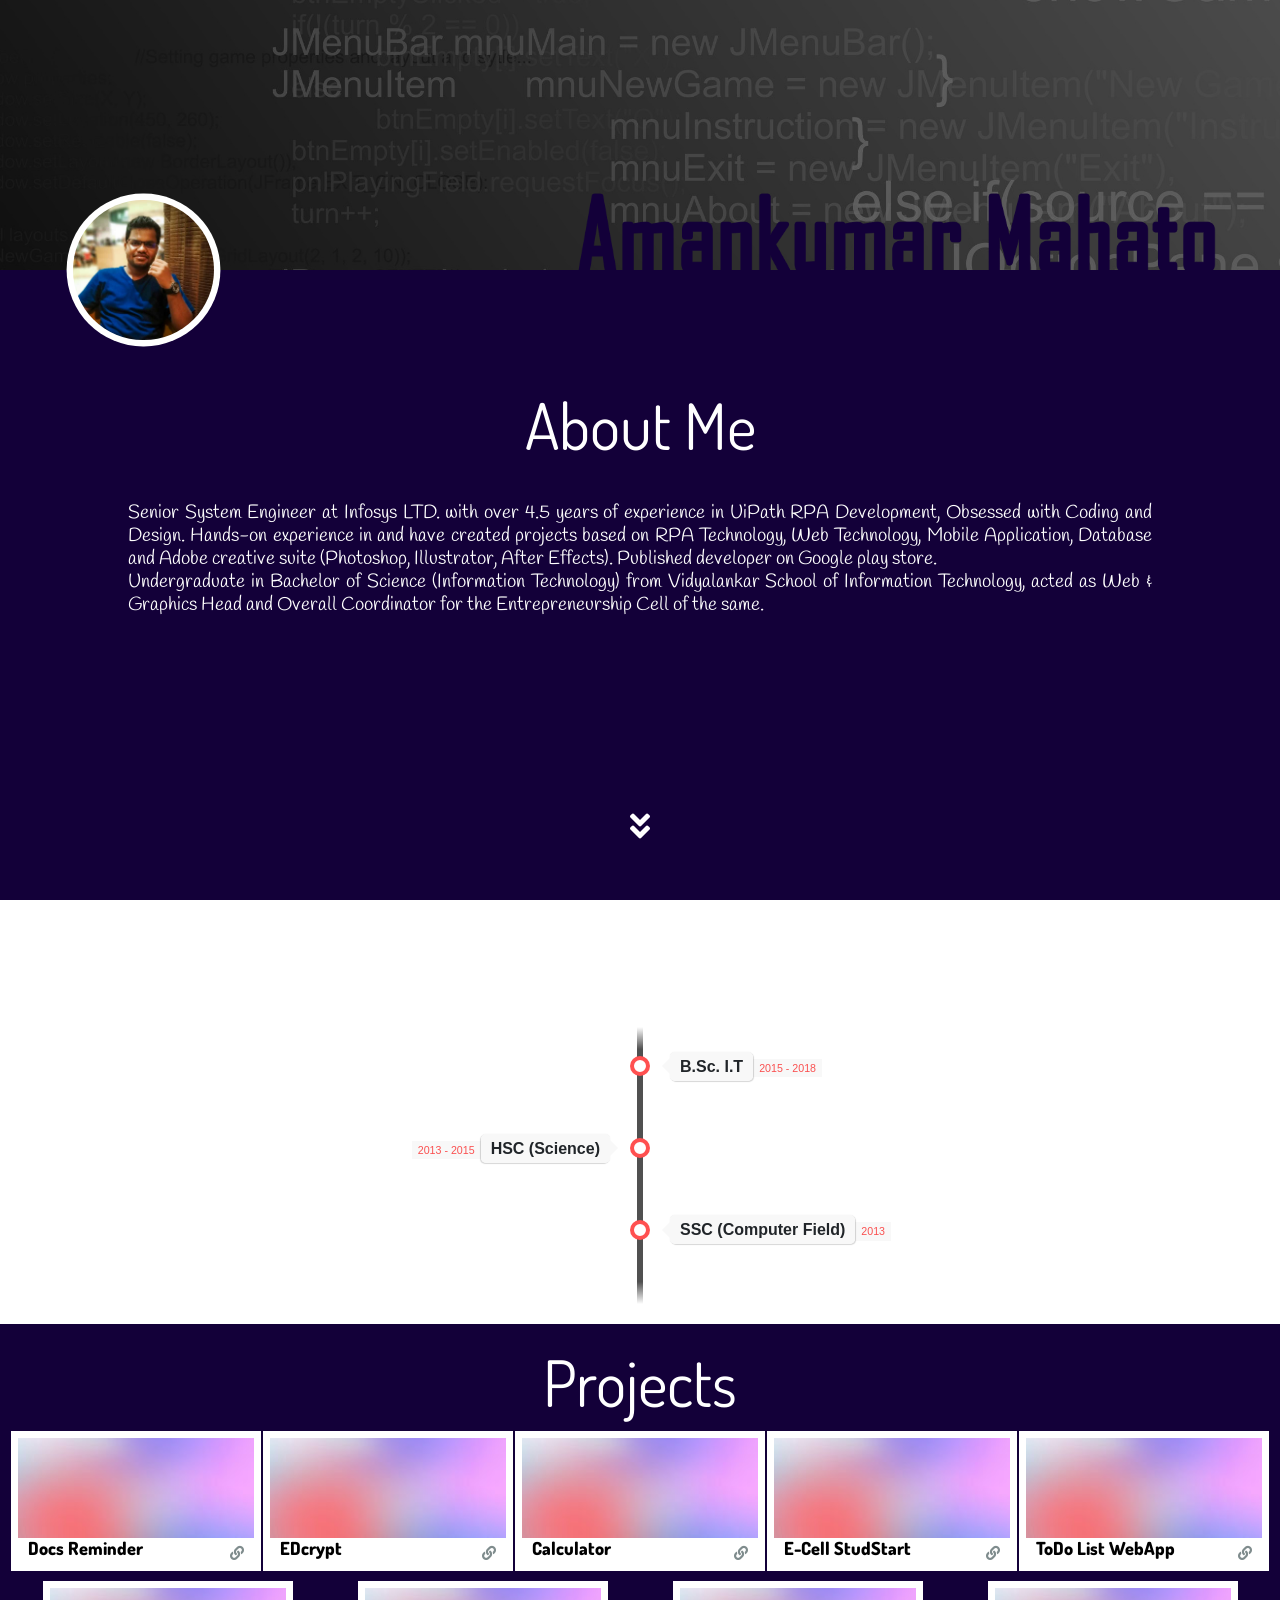
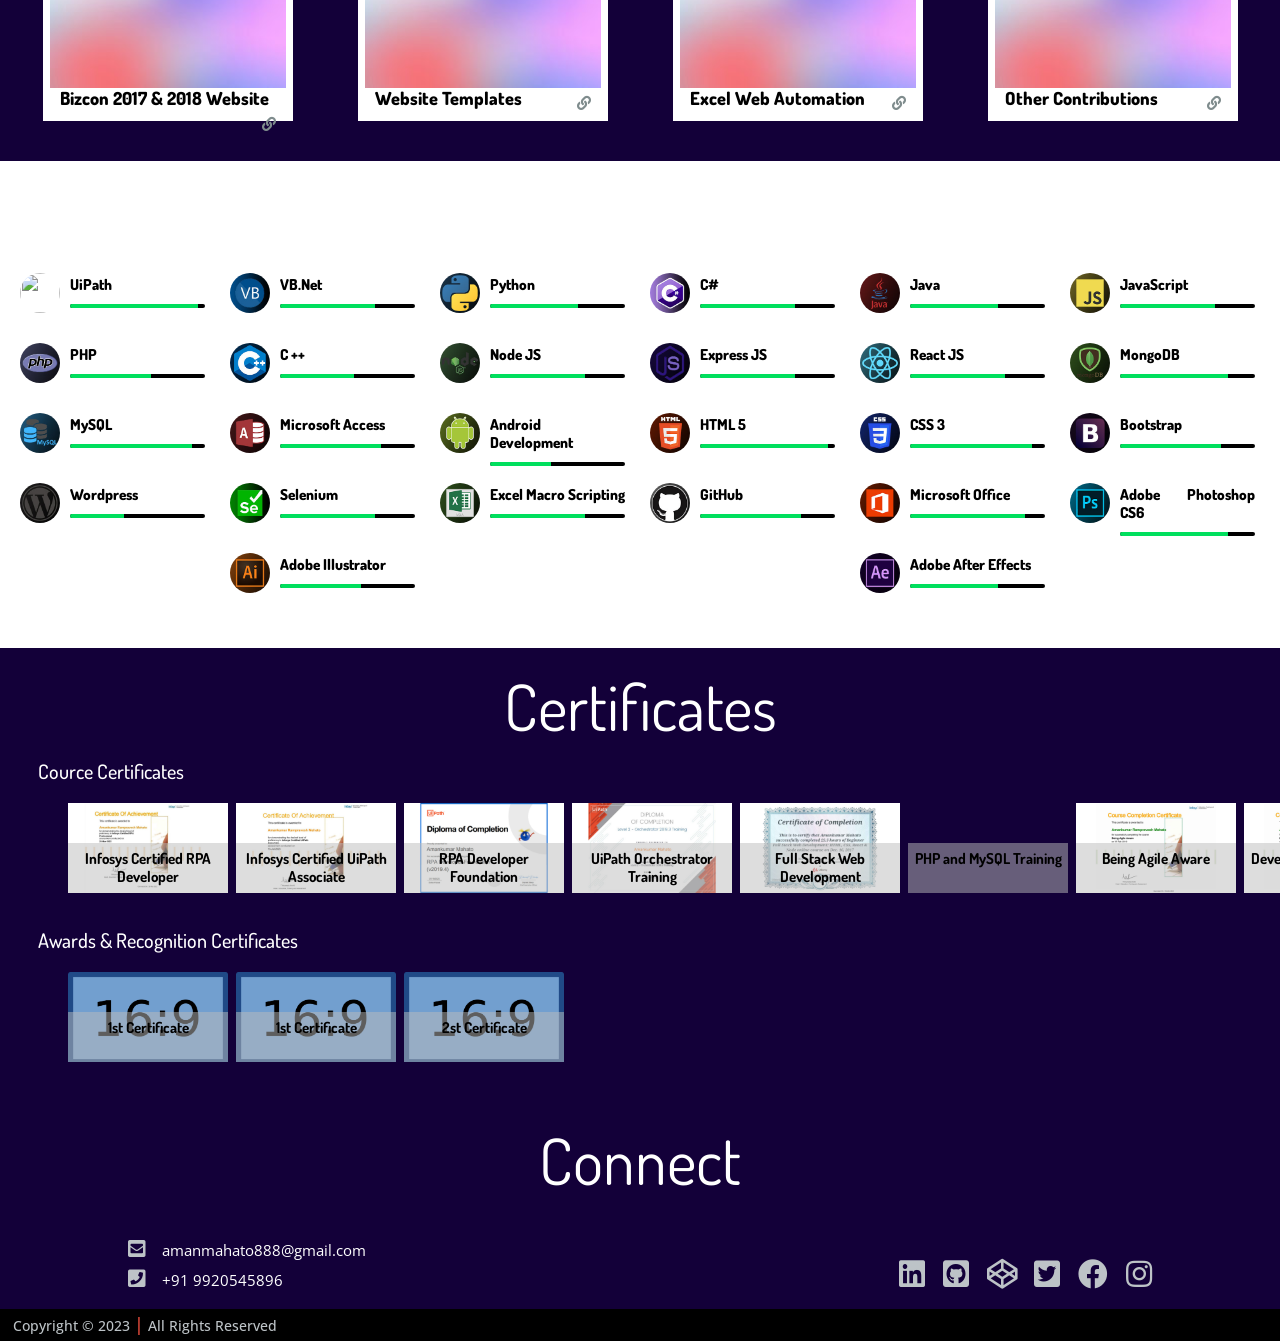
==== commit 5d27061e: "Date: 08-Sep'23 update" ====
--- a/index.html
+++ b/index.html
@@ -35,8 +35,8 @@
         <div class="row abt">
           <div class="para">
             <h2 class="heading">About Me</h2>
-            <p class="about">Senior Operations Executive at Infosys LTD. as Citizen Developer in Automation and DE Support, Obsessed with Coding and Design. Experienced with and have created projects based on Web Technology, Mobile Application, Database and Adobe creative suite (Photoshop, Illustrator, After Effects). Published developer on Google play store.</br>
-              Undergraduate in Bachelor of Science (Information Technology) from Vidyalankar School of Information Technology, acted as Web, graphics Head and Overall Coordinator for the Entrepreneurship Cell of the same.</p>
+            <p class="about">Senior System Engineer at Infosys LTD. with over 4.5 years of experience in UiPath RPA Development, Obsessed with Coding and Design. Hands-on experience in and have created projects based on RPA Technology, Web Technology, Mobile Application, Database and Adobe creative suite (Photoshop, Illustrator, After Effects). Published developer on Google play store.</br>
+              Undergraduate in Bachelor of Science (Information Technology) from Vidyalankar School of Information Technology, acted as Web & Graphics Head and Overall Coordinator for the Entrepreneurship Cell of the same.</p>
           </div>
         </div>
 
--- a/css/style.css
+++ b/css/style.css
@@ -243,20 +243,21 @@
 .pDisp{
   height: 100px;
   width: 236px;
-  background: #0984e3;
+  /* background: #0984e3; */
   opacity: 0;
 }
 
 .projectMain:hover .pDisp
 {
-  opacity:0.5;
-  text-align:justify;
-  color: #000000;
+  opacity:0.9;
+  text-align:left;
+  color: #ffffff;
   font-size:15px;
-  font-weight:700;
+  font-weight:400;
   font-family: 'Fira Sans Condensed', sans-serif;
   padding: 10px;
-  transition: 1.5s;
+  transition: 1.0s;
+  text-shadow: 2px 2px 5px #000000;
 }
 
 .projectMain .content{
